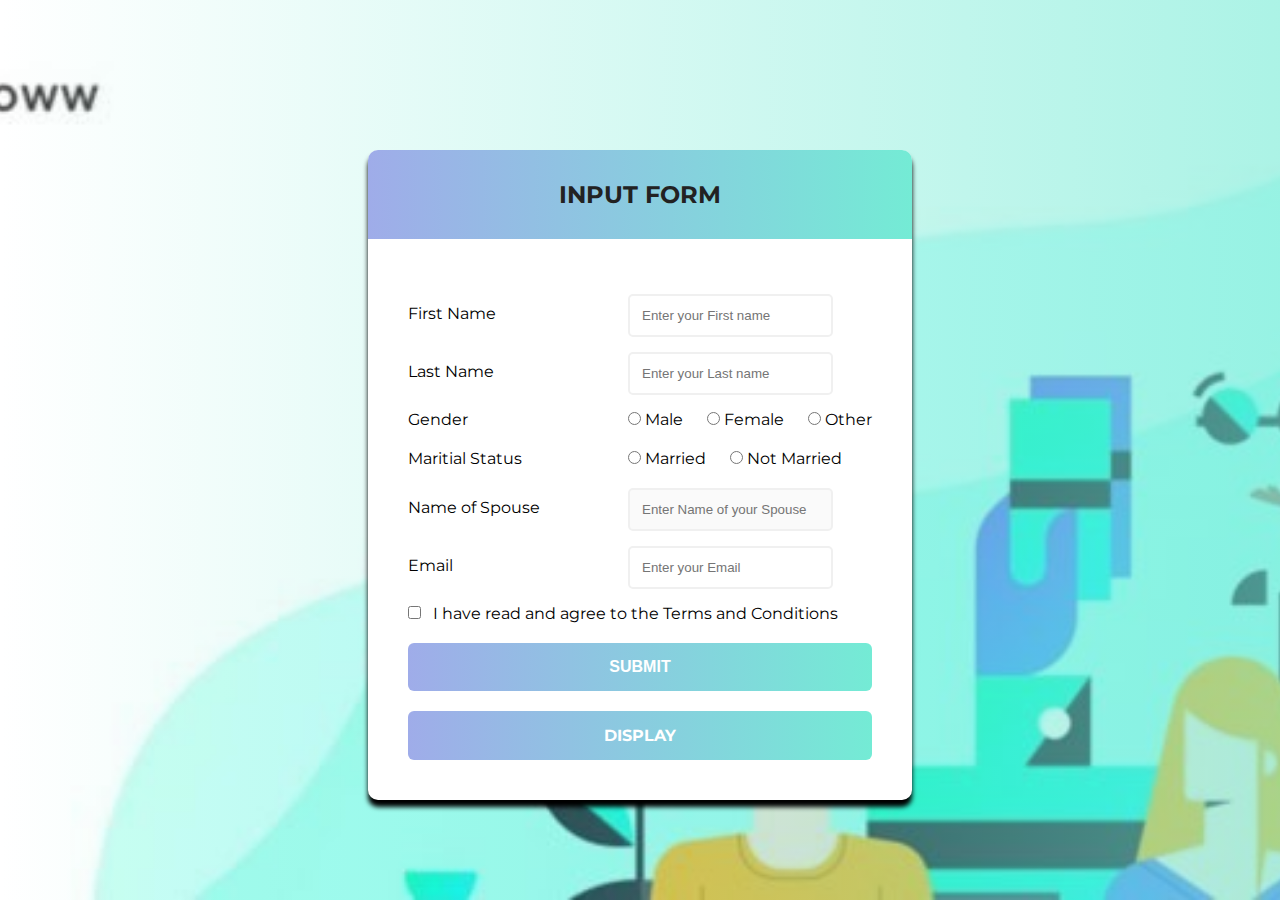
==== index.html @ 661fc114 "scroll-smooth" ====
<html lang="en">
  <head>
    <meta charset="UTF-8" />
    <meta http-equiv="X-UA-Compatible" content="IE=edge" />
    <meta name="viewport" content="width=device-width, initial-scale=1.0" />
    <title>Employee Input Form</title>
    
    <link rel="stylesheet" type="text/css" href="style.css" />
 
  </head>
  <body>
    <div class="container">
      <div class="header">
        <h2>Input Form</h2>
      </div>
      <form

        name="myForm"
        onsubmit="validateform(); return false;"
        class="form"
        id="form"
        
      >
        <table id="form-table">
          <tr class="form-control"> 
            <td width="200"> <label>First Name</label></td>
            <td><input
              type="text"
              name=""
              id="firstname"
              placeholder="Enter your First name"
              class="input"
              value=""></td>
          </tr>
          <tr class="form-control"> 
            <td> <label>Last Name</label></td>
            <td><input
              type="text"
              name=""
              id="lastname"
              placeholder="Enter your Last name"
              class="input"
              value=""
            /></td>
          </tr>

          <tr class="form-control">
            <td><label id="gender">Gender</label></td>
            <td> 
              <input type="radio" id="male" name="gender" value="male" />
              <label for="male">Male</label>
              <input type="radio" id="female" name="gender" value="female" />
              <label for="female">Female</label>
              <input type="radio" id="other" name="gender" value="other" />
              <label for="other">Other</label></td>   
          </tr>

          <tr class="form-control">
            <td><label id="maritial">Maritial Status</label></td>
            <td>
              <input
            type="radio"
            id="married"
            name="Maritial Status"
            value="married"
            onclick="enable()"
          />
          <label for="married">Married</label>
          <input
            type="radio"
            id="notmarried"
            name="Maritial Status"
            value="notmarried"
            onclick="disable()"
          />
          <label for="notmarried">Not Married</label>
            </td>
          </tr>
          <tr class="form-control">
            <td><label>Name of Spouse</label></td>
            <td>
              <input
            type="text"
            name=""
            id="spouse"
            placeholder="Enter Name of your Spouse"
            disabled="true"
          />
            </td>
          </tr>
          <tr class="form-control">
            <td>
              <label>Email</label>
            </td>
            <td>
              <input
            type="text"
            name=""
            id="email"
            placeholder="Enter your Email"
          />
            </td>
          </tr>
        </table>
        <input type="checkbox" name="checkbox" value="check" id="agree" />&nbsp;&nbsp; I
        have read and agree to the Terms and Conditions
        <br>
        <input type="submit" name="" class="btn" value="submit"/>
        <a class="btn" style="color: white;text-decoration: none;text-align: center;" onclick="display()" href="#table"> DISPLAY </a>

      </form>
    </div>
    
      <table id="table" class="content-table">
      </table>
    
    <script src="index.js"></script>
  </body>

</html>
---- style.css ----
@import url('https://fonts.googleapis.com/css2?family=Montserrat:wght@200&display=swap');
* {
  margin: 0;
  padding: 0;
  box-sizing: border-box;
  scroll-behavior: smooth;
}
:root {
  --lg-lightcolor: linear-gradient(
    to left,
    rgba(116, 235, 213, 0.6),
    rgba(159, 172, 230, 0)
  );
  --lg-color: linear-gradient(to left, #74ebd5, #9face9);
}

body {
  background-image: var(--lg-lightcolor), url(../images/Groww.jpg);
  /* background-size: 100%; */
  background-repeat: no-repeat;
  background-position: center;
background-attachment: fixed;
background-size: cover;
  display: flex;
  align-items: center;
  flex-direction: column;
  padding-top: 100px;
  /* box-sizing: border-box;
  padding:100px 300px; */
  font-family: 'Montserrat', sans-serif;
  justify-content: center;
  min-height: 100vh;
  width: 100vw;
}

.container {
  
  background-color: #fff;
  border-radius: 10px;
  -webkit-border-radius: 10px;
  box-shadow: 0 2.8px 2.2px rgba(0, 0, 0, 0.034), 0 6.7px 5.3px rgba(0, 0, 0);
  overflow: hidden;
  width: calc(100vw-65vw);
  max-width: 100%;
}
.header {
  background: var(--lg-color);
  padding: 30px 0;
}

.header h2 {
  color: #222;
  font-size: 24px;
  text-transform: uppercase;
  text-align: center;
}
.form-table{
  border-collapse: separate;
  border-spacing: 0 1em;

}
.form {
  padding: 40px;
}
.form-control {
  margin-bottom: 10px;
  position: relative;

}
.form-control label {
  display: inline-block;

  margin-bottom: 5px;
}
.form-control input {
  border: 2px solid #f0f0f0;
  border-radius: 5px;
  padding: 12px;
  width: max-content;
  margin-left: 20px  ;
  
}

.form-control input:focus {
  outline: 0;
  border-color: #777;
}


.form-control input:focus{
  border-color: #2ecc71;
}
/* #save_value {
  background: var(--lg-color);
  border-radius: 6px;
  border: none;
  outline: none;
  color: #fff;
  display: block;
  font-size: 16px;
  padding: 15px 0;
  margin-top: 20px;
  
  
  width: 100%;
  font-weight: bold;
  text-transform: uppercase;
  transition: all 1s ease;
} */


.form .btn {
  background: var(--lg-color);
  border-radius: 6px;
  border: none;
  outline: none;
  color: #fff;
  display: block;
  font-size: 16px;
  padding: 15px 0;
  margin-top: 20px;
  width: 100%;
  font-weight: bold;
  text-transform: uppercase;
  transition: all 1s ease;
}
.form .btn:hover {
  background: linear-gradient(to right, #74ebd5, #9face6);
}

.content-table{
  border-collapse: collapse ;
  margin: 25px 0;
  font-size: 0.9em;
  max-width: 100px ;
}
.content-table td{
  padding: 18px 50px;
  /* color: #ffffff; */
  font-weight: bold;
}
.content-table tr{
  border-bottom: 1px solid #dddddd;
  background-color: white;
  font-weight: bold;
}

#fcfs{
  background-color: #4bb5cf;
  color: #ffffff;
  text-align: left;
  font-weight: bolder;
  /* padding: 50px 18px; */

}

#form-table{
  border-collapse: separate;
        border-spacing: 0 15px;
}
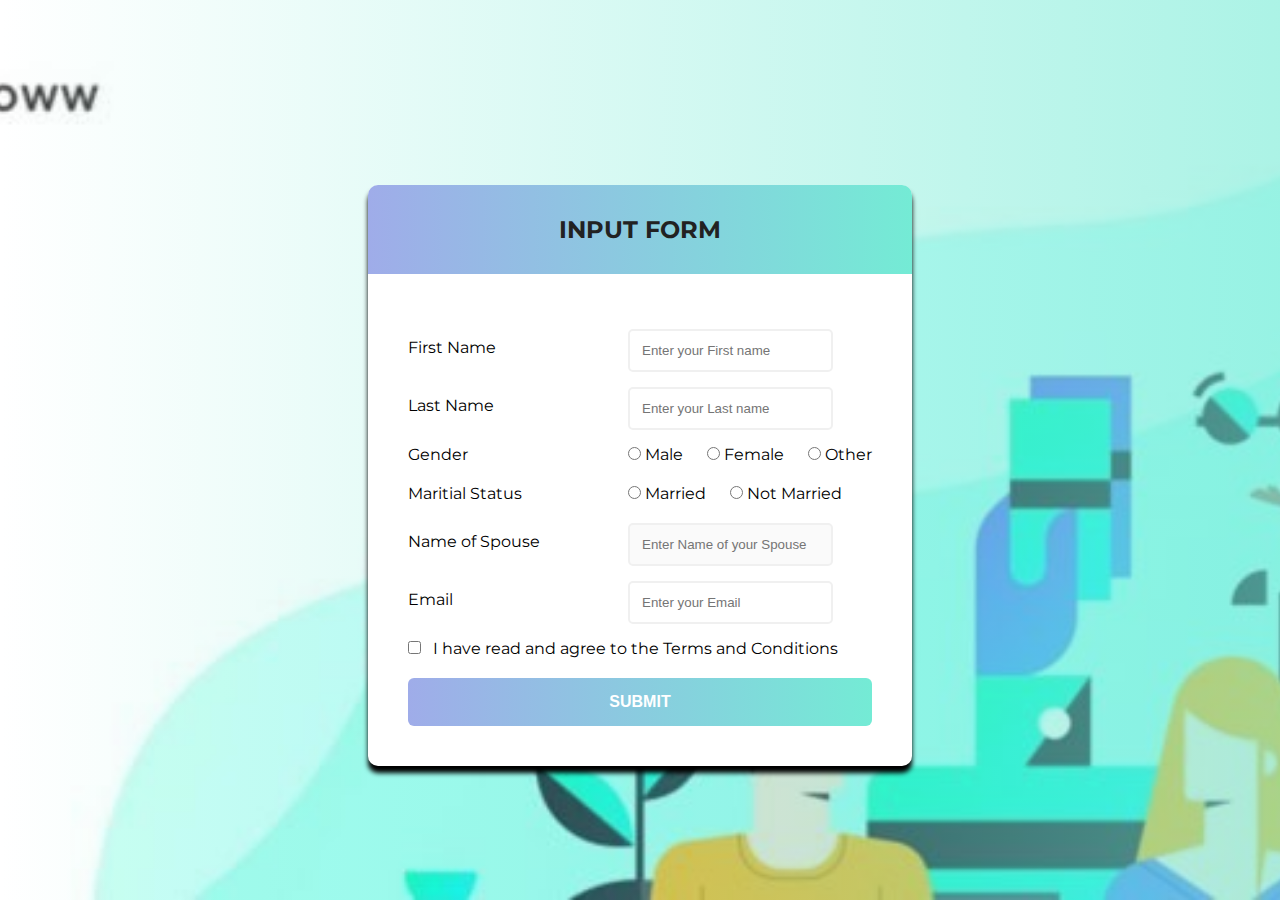
==== commit cc4d0d2e: "display button removed" ====
--- a/index.html
+++ b/index.html
@@ -105,8 +105,8 @@
         <input type="checkbox" name="checkbox" value="check" id="agree" />&nbsp;&nbsp; I
         have read and agree to the Terms and Conditions
         <br>
-        <input type="submit" name="" class="btn" value="submit"/>
-        <a class="btn" style="color: white;text-decoration: none;text-align: center;" onclick="display()" href="#table"> DISPLAY </a>
+        <input type="submit" name="" class="btn" href="#table" value="submit"/>
+        <!-- <a class="btn" style="color: white;text-decoration: none;text-align: center;" onclick="display()" href="#table"> DISPLAY </a> -->
 
       </form>
     </div>
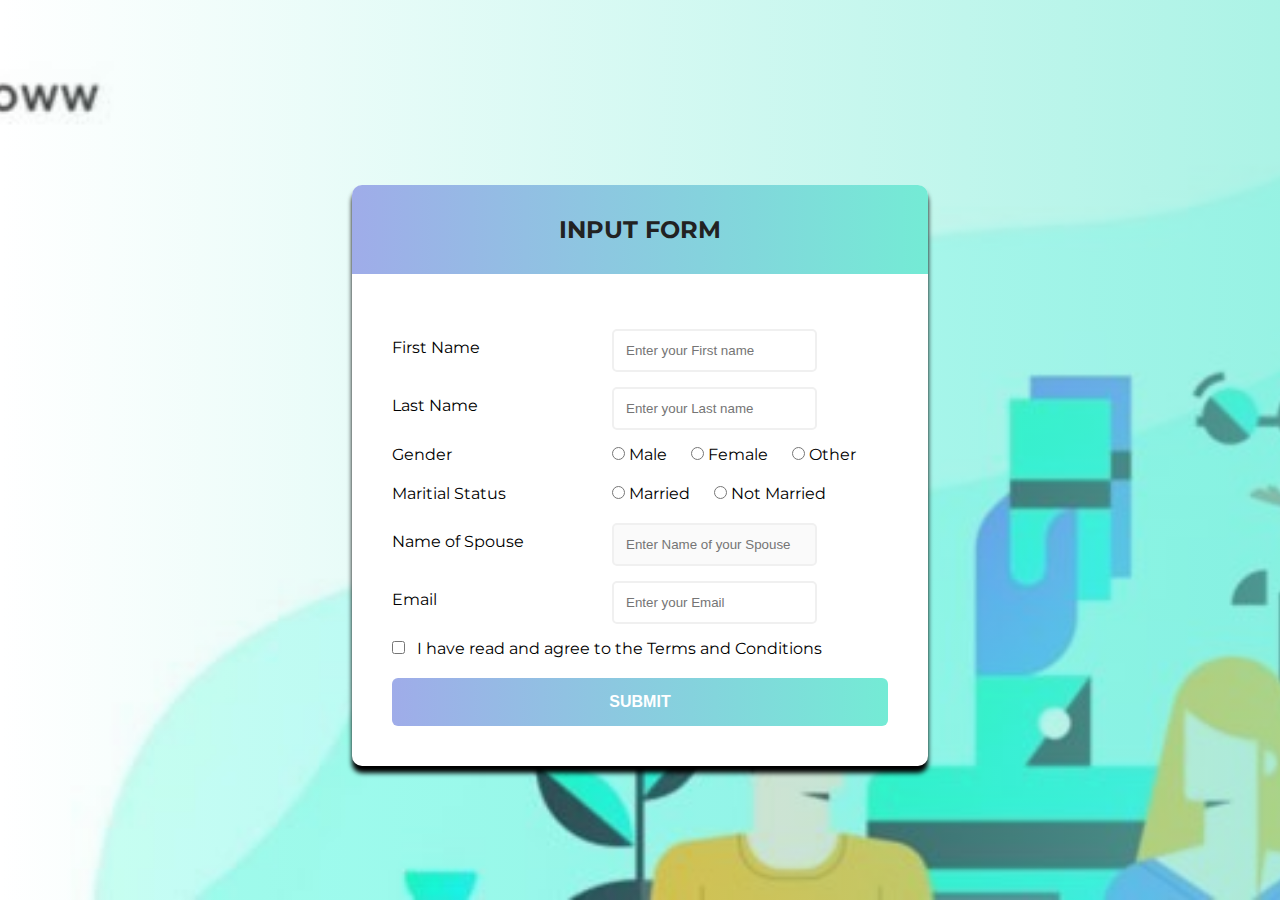
==== commit 05f6b7d9: "fine" ====
--- a/index.html
+++ b/index.html
@@ -3,7 +3,8 @@
     <meta charset="UTF-8" />
     <meta http-equiv="X-UA-Compatible" content="IE=edge" />
     <meta name="viewport" content="width=device-width, initial-scale=1.0" />
-    <title>Employee Input Form</title>
+    <link rel="stylesheet" href="https://cdnjs.cloudflare.com/ajax/libs/font-awesome/5.15.3/css/all.min.css" integrity="sha512-iBBXm8fW90+nuLcSKlbmrPcLa0OT92xO1BIsZ+ywDWZCvqsWgccV3gFoRBv0z+8dLJgyAHIhR35VZc2oM/gI1w==" crossorigin="anonymous" referrerpolicy="no-referrer" />
+     <title>Employee Input Form</title>
     
     <link rel="stylesheet" type="text/css" href="style.css" />
  
@@ -24,17 +25,23 @@
         <table id="form-table">
           <tr class="form-control"> 
             <td width="200"> <label>First Name</label></td>
+            <!-- <td id="fError"></td> -->
             <td><input
+              onfocusout="inputValid(0);"
               type="text"
               name=""
               id="firstname"
               placeholder="Enter your First name"
               class="input"
               value=""></td>
+
+              <td class="Td"></td>
           </tr>
           <tr class="form-control"> 
             <td> <label>Last Name</label></td>
+            
             <td><input
+              onfocusout="inputValid(1);"
               type="text"
               name=""
               id="lastname"
@@ -42,21 +49,27 @@
               class="input"
               value=""
             /></td>
+            
+            <td class="Td"></td>
           </tr>
+      
 
           <tr class="form-control">
             <td><label id="gender">Gender</label></td>
+            <!-- <td id="gError"></td> -->
             <td> 
               <input type="radio" id="male" name="gender" value="male" />
               <label for="male">Male</label>
               <input type="radio" id="female" name="gender" value="female" />
               <label for="female">Female</label>
               <input type="radio" id="other" name="gender" value="other" />
-              <label for="other">Other</label></td>   
+              <label for="other">Other</label></td>  
+              <td class="Td" style="margin-top: -10px;padding-bottom: 8px;"></td> 
           </tr>
 
           <tr class="form-control">
             <td><label id="maritial">Maritial Status</label></td>
+            <!-- <td id="mError"></td> -->
             <td>
               <input
             type="radio"
@@ -75,37 +88,47 @@
           />
           <label for="notmarried">Not Married</label>
             </td>
+            <td class="Td"></td>
           </tr>
           <tr class="form-control">
             <td><label>Name of Spouse</label></td>
+            <!-- <td id="sError"></td> -->
             <td>
               <input
+              onfocusout="inputValid(2)"
             type="text"
             name=""
             id="spouse"
             placeholder="Enter Name of your Spouse"
             disabled="true"
+            class="input"
+
           />
             </td>
+            <td class="Td"></td>
           </tr>
           <tr class="form-control">
             <td>
               <label>Email</label>
+              <!-- <td id="eError"></td> -->
             </td>
             <td>
               <input
+              onfocusout="inputValid(3)"
             type="text"
             name=""
             id="email"
             placeholder="Enter your Email"
+            class="input"
           />
             </td>
+            <td class="Td"></td>
           </tr>
         </table>
         <input type="checkbox" name="checkbox" value="check" id="agree" />&nbsp;&nbsp; I
         have read and agree to the Terms and Conditions
         <br>
-        <input type="submit" name="" class="btn" href="#table" value="submit"/>
+        <input type="submit" name="" class="btn"  value="submit"/>
         <!-- <a class="btn" style="color: white;text-decoration: none;text-align: center;" onclick="display()" href="#table"> DISPLAY </a> -->
 
       </form>
--- a/style.css
+++ b/style.css
@@ -40,7 +40,7 @@
   -webkit-border-radius: 10px;
   box-shadow: 0 2.8px 2.2px rgba(0, 0, 0, 0.034), 0 6.7px 5.3px rgba(0, 0, 0);
   overflow: hidden;
-  width: calc(100vw-65vw);
+  width:45vw;
   max-width: 100%;
 }
 .header {
@@ -132,12 +132,14 @@
   border-collapse: collapse ;
   margin: 25px 0;
   font-size: 0.9em;
-  max-width: 100px ;
+  /* max-width: 100px ; */
 }
 .content-table td{
   padding: 18px 50px;
   /* color: #ffffff; */
   font-weight: bold;
+  /* column-width: 30px; */
+
 }
 .content-table tr{
   border-bottom: 1px solid #dddddd;
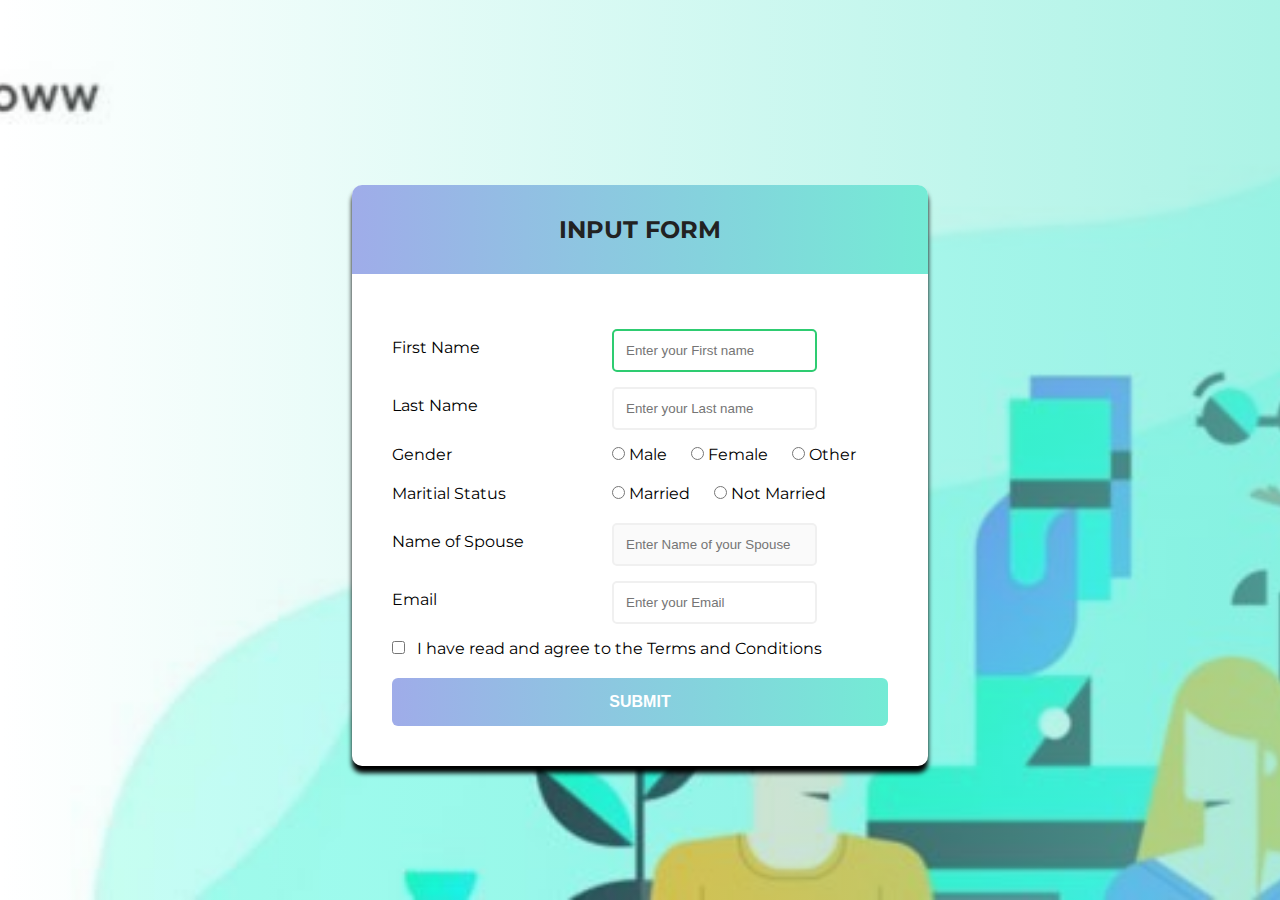
==== commit 90255206: "autofocus fix" ====
--- a/index.html
+++ b/index.html
@@ -33,7 +33,9 @@
               id="firstname"
               placeholder="Enter your First name"
               class="input"
-              value=""></td>
+              value=""
+              autofocus
+              ></td>
 
               <td class="Td"></td>
           </tr>
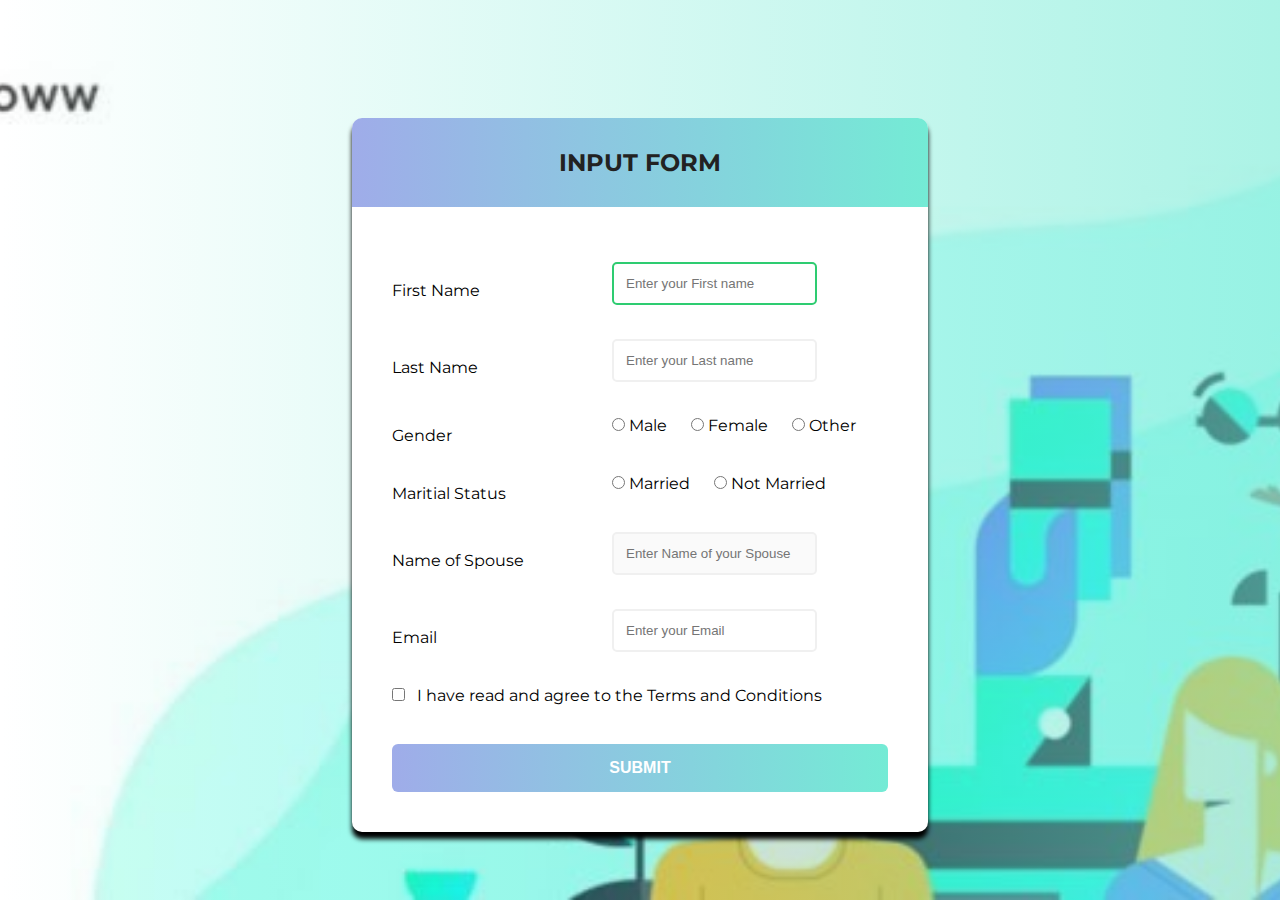
==== commit 4254954e: "input ke niche laa diye bhai" ====
--- a/index.html
+++ b/index.html
@@ -15,9 +15,8 @@
         <h2>Input Form</h2>
       </div>
       <form
-
         name="myForm"
-        onsubmit="validateform(); return false;"
+        onsubmit="return validateform();"
         class="form"
         id="form"
         
@@ -26,8 +25,9 @@
           <tr class="form-control"> 
             <td width="200"> <label>First Name</label></td>
             <!-- <td id="fError"></td> -->
-            <td><input
-              onfocusout="inputValid(0);"
+            <td><div>
+              <input
+              onfocusout="inputValid(0)"
               type="text"
               name=""
               id="firstname"
@@ -35,69 +35,83 @@
               class="input"
               value=""
               autofocus
-              ></td>
+              >
+              <p class="Td" style="margin-left: 20px;">Enter correct name</p>
+            </div></td>
 
-              <td class="Td"></td>
           </tr>
           <tr class="form-control"> 
             <td> <label>Last Name</label></td>
             
-            <td><input
-              onfocusout="inputValid(1);"
+            <td><div><input
+              onfocusout="inputValid(1)"
               type="text"
               name=""
               id="lastname"
               placeholder="Enter your Last name"
               class="input"
               value=""
-            /></td>
+            /></div>
+            <p class="Td" style="margin-left: 20px;">Enter correct name</p>
+              </td>
             
-            <td class="Td"></td>
           </tr>
       
 
           <tr class="form-control">
             <td><label id="gender">Gender</label></td>
-            <!-- <td id="gError"></td> -->
-            <td> 
-              <input type="radio" id="male" name="gender" value="male" />
-              <label for="male">Male</label>
-              <input type="radio" id="female" name="gender" value="female" />
-              <label for="female">Female</label>
-              <input type="radio" id="other" name="gender" value="other" />
-              <label for="other">Other</label></td>  
-              <td class="Td" style="margin-top: -10px;padding-bottom: 8px;"></td> 
+            
+            <td> <div>
+              <div class="input" style="border:none;">
+                <input type="radio" id="male" name="gender" value="male" />
+                <label for="male">Male</label>
+                <input type="radio" id="female" name="gender" value="female" />
+                <label for="female">Female</label>
+                <input type="radio" id="other" name="gender" value="other" />
+                <label for="other">Other</label>
+              </div>
+              <p class="Td" style="margin-left: 20px;">Enter correct name</p>
+            </div>
+             </td>  
+               
           </tr>
 
           <tr class="form-control">
             <td><label id="maritial">Maritial Status</label></td>
-            <!-- <td id="mError"></td> -->
+            
             <td>
-              <input
-            type="radio"
-            id="married"
-            name="Maritial Status"
-            value="married"
-            onclick="enable()"
-          />
-          <label for="married">Married</label>
-          <input
-            type="radio"
-            id="notmarried"
-            name="Maritial Status"
-            value="notmarried"
-            onclick="disable()"
-          />
-          <label for="notmarried">Not Married</label>
+              <div>
+                <div class="input" style="border:none;">
+                  <input
+                  type="radio"
+                  id="married"
+                  name="Maritial Status"
+                  value="married"
+                  onclick="enable()"
+                />
+                <label for="married">Married</label>
+                <input
+                  type="radio"
+                  id="notmarried"
+                  name="Maritial Status"
+                  value="notmarried"
+                  onclick="disable()"
+                />
+                <label for="notmarried">Not Married</label>
+                </div>
+                <p class="Td" style="margin-left: 20px;">Enter correct name</p>
+              </div>
+             
             </td>
-            <td class="Td"></td>
+            
           </tr>
           <tr class="form-control">
             <td><label>Name of Spouse</label></td>
             <!-- <td id="sError"></td> -->
             <td>
-              <input
-              onfocusout="inputValid(2)"
+              <div>
+                <input
+                onfocusout="inputValid(4)"
             type="text"
             name=""
             id="spouse"
@@ -106,8 +120,11 @@
             class="input"
 
           />
+          <p class="Td" style="margin-left: 20px;">Enter correct name</p>
+              </div>
+              
             </td>
-            <td class="Td"></td>
+            
           </tr>
           <tr class="form-control">
             <td>
@@ -115,21 +132,27 @@
               <!-- <td id="eError"></td> -->
             </td>
             <td>
+             <div>
               <input
-              onfocusout="inputValid(3)"
+            onfocusout="inputValid(5)"
             type="text"
             name=""
             id="email"
             placeholder="Enter your Email"
             class="input"
           />
+
+             </div>
+             <p class="Td" style="margin-left: 20px;">Enter correct name</p>
             </td>
-            <td class="Td"></td>
+            
           </tr>
         </table>
-        <input type="checkbox" name="checkbox" value="check" id="agree" />&nbsp;&nbsp; I
+
+        <input type="checkbox" name="checkbox" value="check" id="agree" class="input" style="border:none;"/>&nbsp;&nbsp; I
         have read and agree to the Terms and Conditions
-        <br>
+        <p class="Td" style="margin-left: 25px;">Enter correct name</p>
+        
         <input type="submit" name="" class="btn"  value="submit"/>
         <!-- <a class="btn" style="color: white;text-decoration: none;text-align: center;" onclick="display()" href="#table"> DISPLAY </a> -->
 
--- a/style.css
+++ b/style.css
@@ -72,8 +72,21 @@
 
   margin-bottom: 5px;
 }
+.Td{
+color: red;
+visibility: hidden;
+}
+.input{
+  border: 2px solid #f0f0f0;
+}
+.border{
+  border: 1px solid red;
+}
+.borderGreen{
+  border: 1px solid #2ecc71;
+}
 .form-control input {
-  border: 2px solid #f0f0f0;
+  
   border-radius: 5px;
   padding: 12px;
   width: max-content;
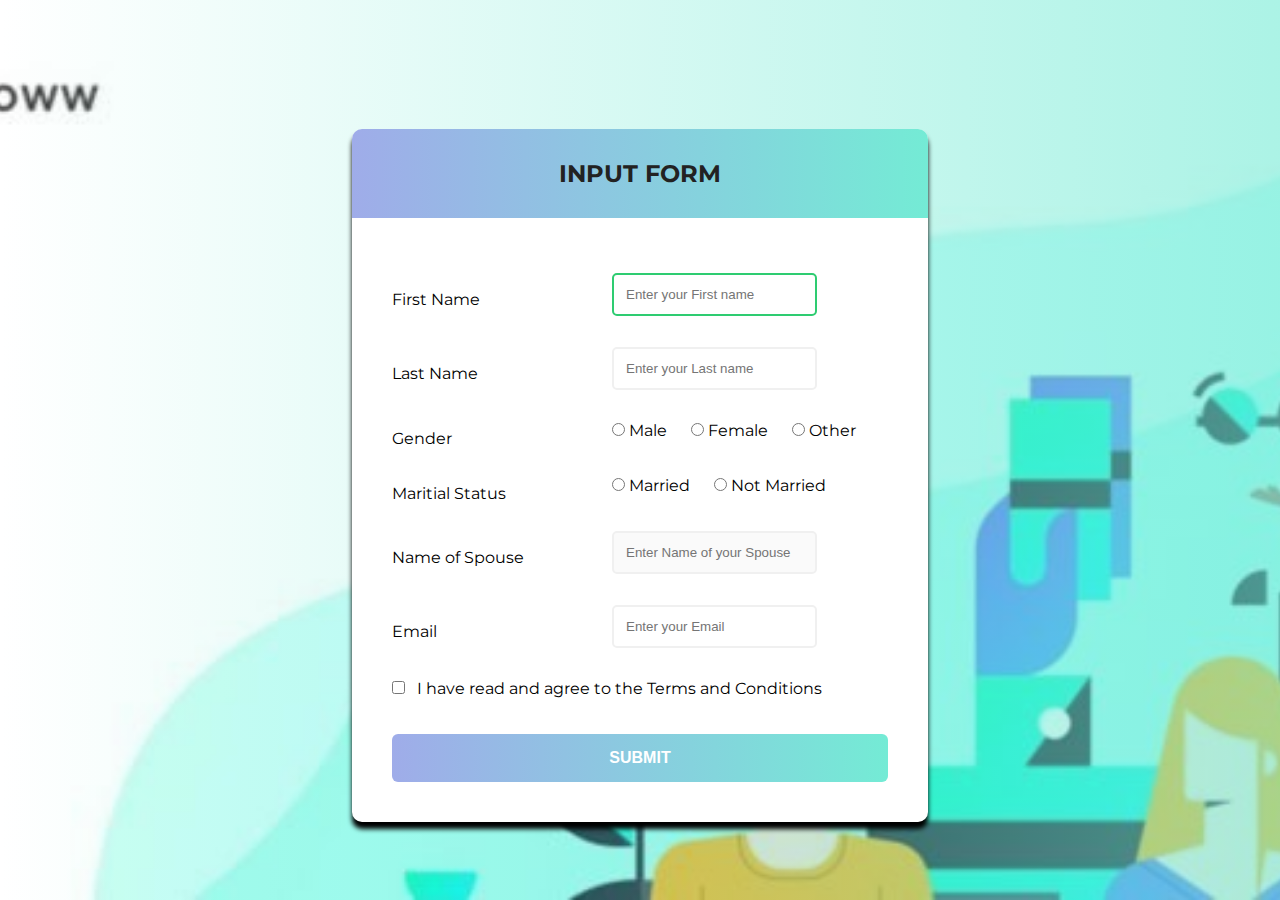
==== commit 3c1f4e71: "small font added" ====
--- a/index.html
+++ b/index.html
@@ -36,7 +36,7 @@
               value=""
               autofocus
               >
-              <p class="Td" style="margin-left: 20px;">Enter correct name</p>
+              <p class="Td" style="margin-left: 20px;font-size: small;">Enter correct first name</p>
             </div></td>
 
           </tr>
@@ -52,7 +52,7 @@
               class="input"
               value=""
             /></div>
-            <p class="Td" style="margin-left: 20px;">Enter correct name</p>
+            <p class="Td" style="margin-left: 20px;font-size: small">Enter correct last name</p>
               </td>
             
           </tr>
@@ -70,7 +70,7 @@
                 <input type="radio" id="other" name="gender" value="other" />
                 <label for="other">Other</label>
               </div>
-              <p class="Td" style="margin-left: 20px;">Enter correct name</p>
+              <p class="Td" style="margin-left: 20px;font-size: small">Select any one of these</p>
             </div>
              </td>  
                
@@ -99,7 +99,7 @@
                 />
                 <label for="notmarried">Not Married</label>
                 </div>
-                <p class="Td" style="margin-left: 20px;">Enter correct name</p>
+                <p class="Td" style="margin-left: 20px;font-size: small">Select any one of these </p> 
               </div>
              
             </td>
@@ -120,7 +120,7 @@
             class="input"
 
           />
-          <p class="Td" style="margin-left: 20px;">Enter correct name</p>
+          <p class="Td" style="margin-left: 20px;font-size: small">Enter correct spouse name</p>
               </div>
               
             </td>
@@ -143,7 +143,7 @@
           />
 
              </div>
-             <p class="Td" style="margin-left: 20px;">Enter correct name</p>
+             <p class="Td" style="margin-left: 20px;font-size: small">Enter correct email</p>
             </td>
             
           </tr>
@@ -151,7 +151,7 @@
 
         <input type="checkbox" name="checkbox" value="check" id="agree" class="input" style="border:none;"/>&nbsp;&nbsp; I
         have read and agree to the Terms and Conditions
-        <p class="Td" style="margin-left: 25px;">Enter correct name</p>
+        <p class="Td" style="margin-left: 25px;font-size: small">Tick this!</p>
         
         <input type="submit" name="" class="btn"  value="submit"/>
         <!-- <a class="btn" style="color: white;text-decoration: none;text-align: center;" onclick="display()" href="#table"> DISPLAY </a> -->
